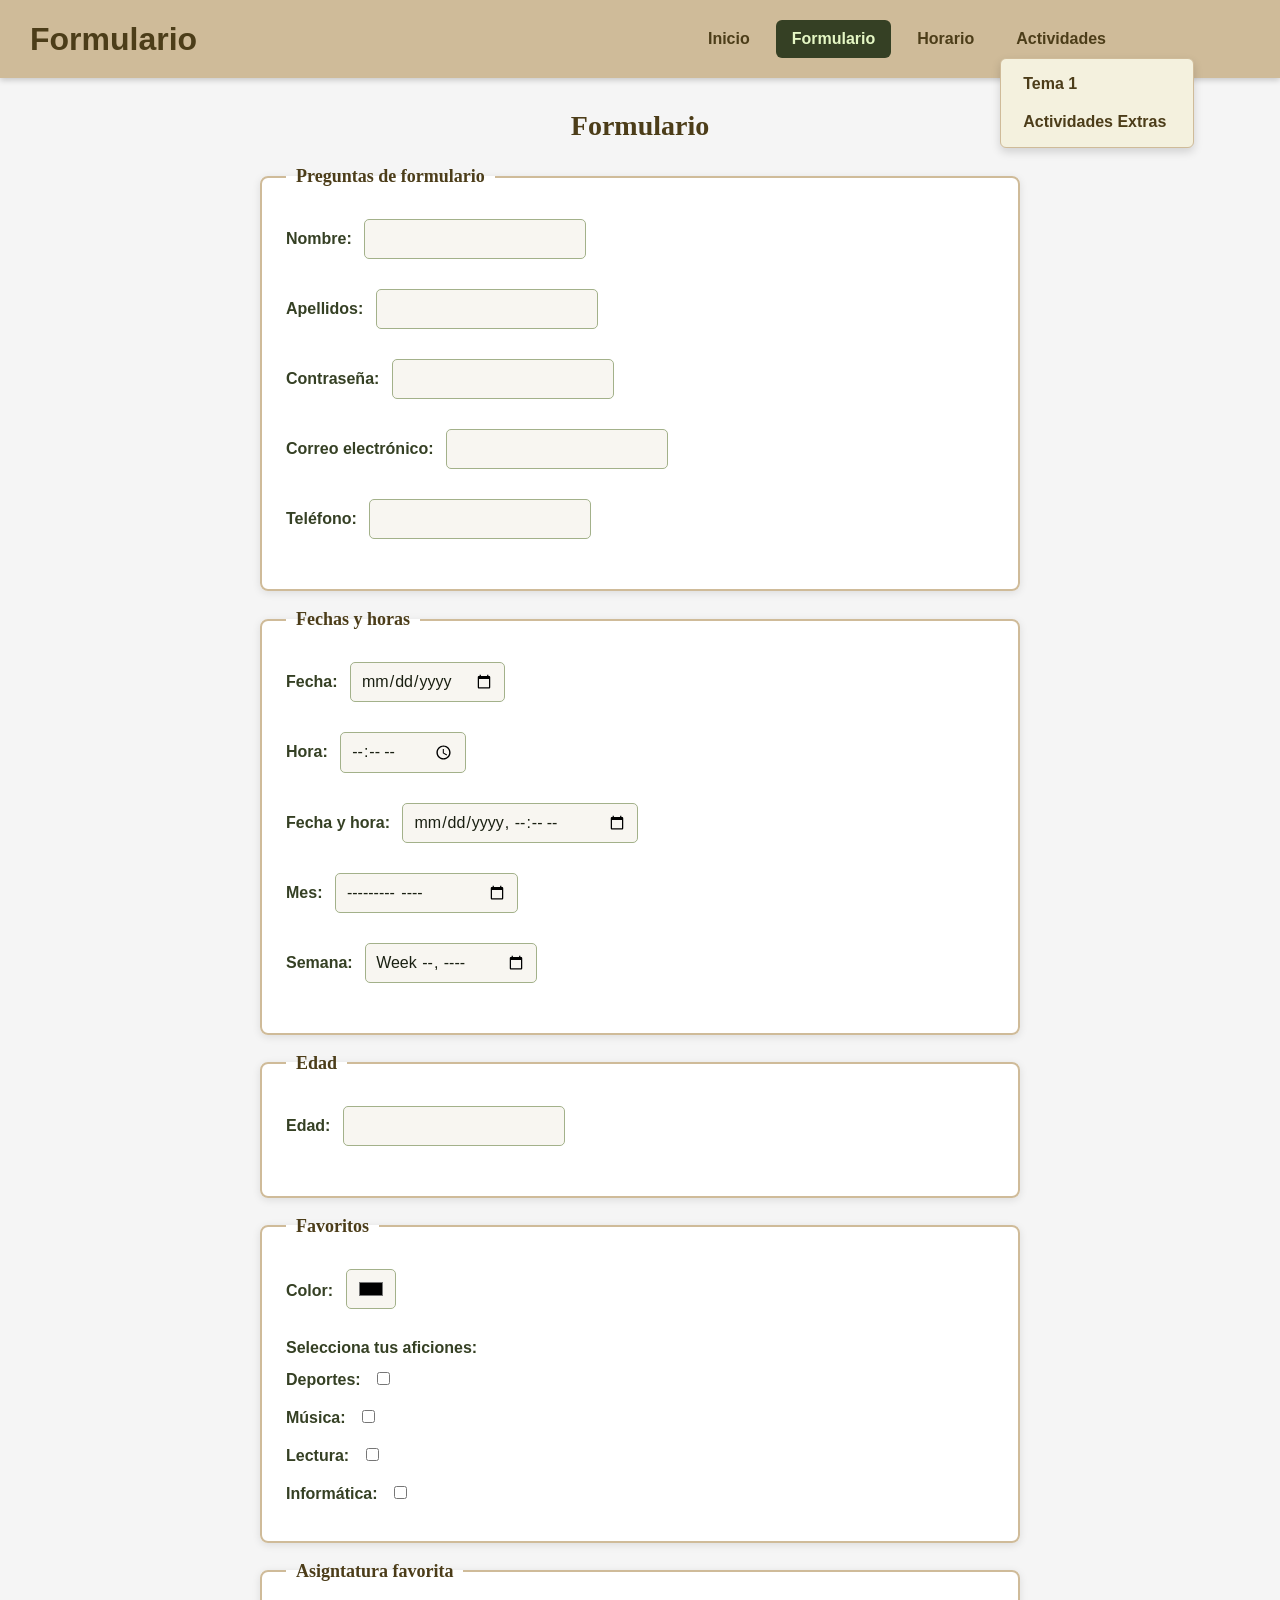
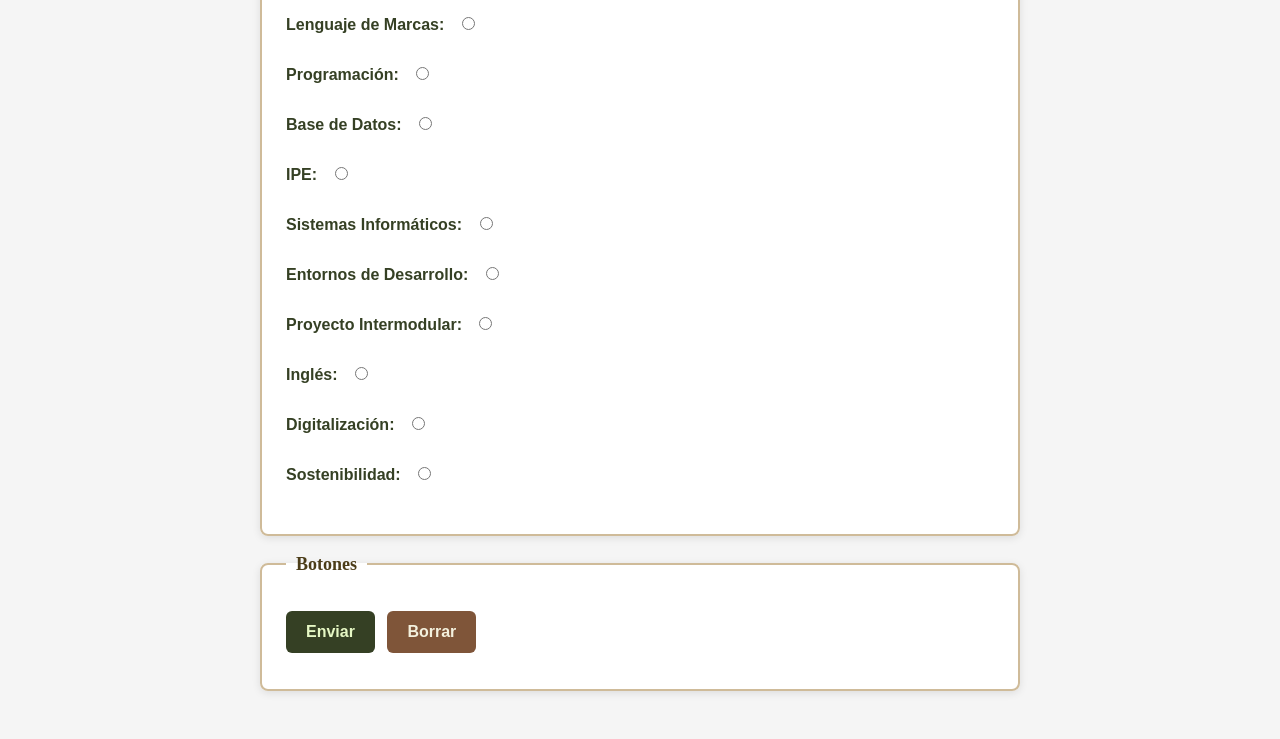
==== Formulario.html @ a5ec28bf "Primera versión de la web" ====
<!DOCTYPE html>
<html lang="es">
    <head>
        <meta charset="UTF-8">
        <meta name="viewport" content="width=device-width, initial-scale=1.0">
        <title>Formulario</title>
        <link rel="stylesheet" href="css/estiloform.css">
        <link rel="stylesheet" href="css/estilo.css">
    </head>
    <body class="CUERPO">
        <header class="CABECERA">
            <h1>Formulario</h1>
            <nav aria-label="Navegación principal">
                <ul>
                    <li><a href="index.html">Inicio</a></li>
                    <li><a href="Formulario.html" aria-current="page">Formulario</a></li>
                    <li><a href="Horario.html">Horario</a></li>
                    <li class="MENU-ACTIVIDADES">
                        <details class="MENU-DESPLEGABLE" id="actividades" open>
                            <summary>Actividades</summary>
                            <ul class="MENU-SUBMENU">
                                <li>
                                    <details class="MENU-DESPLEGABLE">
                                        <summary>Tema 1</summary>
                                        <ul class="MENU-SUBMENU">
                                            <li>
                                                <details class="MENU-DESPLEGABLE">
                                                    <summary>Apartado 1</summary>
                                                    <ul class="MENU-SUBMENU">
                                                        <li><a href="actividades/Ejercicio1.1.html">Ejercicio 1.1</a></li>
                                                        <li><a href="actividades/Ejercicio1.2.html">Ejercicio 1.2</a></li>
                                                        <li><a href="actividades/Ejercicio1.3.html">Ejercicio 1.3</a></li>
                                                    </ul>
                                                </details>
                                            </li>
                                            <li>
                                                <details class="MENU-DESPLEGABLE">
                                                    <summary>Apartado 2</summary>
                                                    <ul class="MENU-SUBMENU">
                                                        <li><a href="actividades/Ejercicio2.1.html">Ejercicio 2.1</a></li>
                                                        <li><a href="actividades/Ejercicio2.2.html">Ejercicio 2.2</a></li>
                                                        <li><a href="actividades/Ejercicio2.3.html">Ejercicio 2.3</a></li>
                                                    </ul>
                                                </details>
                                            </li>
                                        </ul>
                                    </details>
                                </li>
                                <li>
                                    <details class="MENU-DESPLEGABLE">
                                        <summary>Actividades Extras</summary>
                                        <ul class="MENU-SUBMENU">
                                            <li><a href="actividades/CALCULADORA/calculadora.html">Calculadora</a></li>
                                        </ul>
                                    </details>
                                </li>
                            </ul>
                        </details>
                    </li>
                </ul>
            </nav>
        </header>
        <main class="formulario-main">
            <h2>Formulario</h2>
            <form>
                <fieldset>
                    <legend>Preguntas de formulario</legend>
                    <p>
                        <label for="nombre">Nombre:</label>
                        <input type="text" id="nombre" name="nombre" required><br><br>
                    </p>
                    <p>
                        <label for="Apellidos">Apellidos:</label>
                        <input type="text" id="Apellidos" name="Apellidos" required><br><br>
                    </p>
                    <p>
                        <label for="pass">Contraseña:</label>
                        <input type="password" id="pass" name="pass" required><br><br>
                    </p>
                    <p>
                        <label for="email">Correo electrónico:</label>
                        <input type="email" id="email" name="email" required><br><br>
                    </p>
                    <p>
                        <label for="telefono">Teléfono:</label>
                        <input type="tel" id="telefono" name="telefono" required><br><br>
                    </p>
                </fieldset>
                <fieldset>
                    <legend>Fechas y horas</legend>
                    <p>
                        <label for="fecha">Fecha:</label>
                        <input type="date" id="fecha" name="fecha" required><br><br>
                    </p>
                    <p>
                        <label for="hora">Hora:</label>
                        <input type="time" id="hora" name="hora" required><br><br>
                    </p>
                    <p>
                        <label for="fechahora">Fecha y hora:</label>
                        <input type="datetime-local" id="fechahora" name="fechahora" required><br><br>
                    </p>
                    <p>
                        <label for="mes">Mes:</label>
                        <input type="month" id="mes" name="mes" required><br><br>
                    </p>
                    <p>
                        <label for="semana">Semana:</label>
                        <input type="week" id="semana" name="semana" required><br><br>
                    </p>
                </fieldset>
                <fieldset>
                     <legend>Edad</legend>
                    <p>
                            <label for="edad">Edad:</label>
                        <input type="number" id="edad" name="edad" min="0" required><br><br>
                    </p>
                </fieldset>
                <fieldset>
                     <legend>Favoritos</legend>
                    <p>
                            <label for="color">Color:</label>
                        <input type="color" id="color" name="color" required><br><br>
                    </p>
                    <p class="aficiones-titulo">Selecciona tus aficiones:</p>
                            <label for="deportes">Deportes:</label>
                        <input type="checkbox" id="deportes" name="deportes" required><br><br>
                            <label for="musica">Música:</label>
                        <input type="checkbox" id="musica" name="musica" required><br><br>
                            <label for="lectura">Lectura:</label>
                        <input type="checkbox" id="lectura" name="lectura" required><br><br>
                         <label for="informatica">Informática:</label>
                        <input type="checkbox" id="informatica" name="informatica" required><br><br>
                </fieldset>
                <fieldset>
                     <legend>Asigntatura favorita</legend>
                    <p>
                            <label for="radio">Lenguaje de Marcas:</label>
                        <input type="radio" id="radio" name="radio" required><br><br>
                    </p>
                    <p>
                            <label for="radio2">Programación:</label>
                        <input type="radio" id="radio2" name="radio" required><br><br>
                    </p>
                    <p>
                            <label for="radio3">Base de Datos:</label>
                        <input type="radio" id="radio3" name="radio" required><br><br>
                    </p>
                     <p>
                            <label for="radio4">IPE:</label>
                        <input type="radio" id="radio4" name="radio" required><br><br>
                    </p>
                    <p>
                            <label for="radio5">Sistemas Informáticos:</label>
                        <input type="radio" id="radio5" name="radio" required><br><br>
                    </p>
                    <p>
                            <label for="radio6">Entornos de Desarrollo:</label>
                        <input type="radio" id="radio6" name="radio" required><br><br>
                    </p>
                    <p>
                            <label for="radio7">Proyecto Intermodular:</label>
                        <input type="radio" id="radio7" name="radio" required><br><br>
                    </p>
                    <p>
                            <label for="radio8">Inglés:</label>
                        <input type="radio" id="radio8" name="radio" required><br><br>
                    </p>
                    <p>
                            <label for="radio9">Digitalización:</label>
                        <input type="radio" id="radio9" name="radio" required><br><br>
                    </p>
                    <p>
                            <label for="radio10">Sostenibilidad:</label>
                        <input type="radio" id="radio10" name="radio" required><br><br>
                    </p>
                </fieldset>
                <fieldset>
                     <legend>Botones</legend>
                    <p>
                            <input type="submit" value="Enviar">
                            <input type="reset" value="Borrar">
                    </p>
                </fieldset>
            </form>
        </main>
    </body>
</html>
---- css/estiloform.css ----
.formulario-main {
	display: block;
	width: min(100% - 32px, 760px);
	margin: 0 auto;
	padding: 32px 16px 48px;
	color: #354024;
}

.formulario-main h2 {
	margin: 0 0 24px;
	color: #4C3D19;
	text-align: center;
	font-family: Georgia, serif;
	font-size: 28px;
}

.formulario-main form {
	display: grid;
	gap: 18px;
}

.formulario-main fieldset {
	min-width: 0;
	margin: 0;
	padding: 20px 24px;
	border: 2px solid #CFBB99;
	border-radius: 8px;
	background-color: #fff;
	box-shadow: 0 2px 8px rgba(0, 0, 0, 0.1);
}

.formulario-main legend {
	padding: 0 10px;
	color: #4C3D19;
	font-family: Georgia, serif;
	font-size: 18px;
	font-weight: bold;
}

.formulario-main fieldset p {
	margin: 12px 0;
}

.formulario-main label {
	display: inline-block;
	margin-right: 8px;
	color: #354024;
	font-weight: bold;
}

.formulario-main .aficiones-titulo {
	color: #354024;
	font-weight: bold;
}

.formulario-main input:not([type="checkbox"]):not([type="radio"]):not([type="submit"]):not([type="reset"]) {
	box-sizing: border-box;
	max-width: 100%;
	min-height: 40px;
	padding: 8px 10px;
	border: 1px solid #A3B18A;
	border-radius: 5px;
	background-color: #F8F6F1;
	color: #1A2012;
	font: inherit;
}

.formulario-main input:focus-visible {
	outline: 3px solid #889063;
	outline-offset: 2px;
}

.formulario-main input[type="checkbox"],
.formulario-main input[type="radio"] {
	accent-color: #354024;
}

.formulario-main input[type="submit"],
.formulario-main input[type="reset"] {
	min-height: 42px;
	margin: 4px 8px 4px 0;
	padding: 10px 20px;
	border: 0;
	border-radius: 6px;
	background-color: #354024;
	color: #E5F7C4;
	font: inherit;
	font-weight: bold;
	cursor: pointer;
	transition: background-color 0.2s;
}

.formulario-main input[type="reset"] {
	background-color: #7F5539;
	color: #F4F1DE;
}

.formulario-main input[type="submit"]:hover,
.formulario-main input[type="submit"]:focus-visible {
	background-color: #6B705C;
}

.formulario-main input[type="reset"]:hover,
.formulario-main input[type="reset"]:focus-visible {
	background-color: #4C3D19;
}

@media (max-width: 600px) {
	.formulario-main {
		width: auto;
		padding: 24px 16px 36px;
	}

	.formulario-main fieldset {
		padding: 16px;
	}

	.formulario-main label {
		margin-bottom: 6px;
	}
}
---- css/estilo.css ----
.PROYINT {
	text-align: center;
	font-family: Georgia;
}

.PROG {
	background-color:#354024;
	color: #E5F7C4;
}

.SIST {
	background-color: #889063;
	color: #1A2012;
}

.BBDD {
	background-color: #4C3D19;
	color: #F4F1DE;
}

.LLMM {
	background-color: #CFBB99;
	color: #354024;
}

.ED {
	background-color: #A3B18A;
	color: #1F2718;
}

.IPE {
	background-color: #7F5539;
	color: #F4F1DE;
}

.ING {
	background-color: #6B705C;
	color: #E5D7C4;
}

.SOST {
	background-color: #9A9E6B;
	color: #242918;
}

.DIGITA {
	background-color: #DDBEA9;
	color: #4C3D19;
}

.PROYINT {
	background-color: #8C6D53;
	color: #F4F1DE;
}

.RECREO {
    background-color: #E5D7C4;
    color: #4C3D19;
	text-align: center;
    font-style: Georgia;
}

.CABECERA {
	background-color: #CFBB99;
	color: #4C3D19;
	padding: 20px 30px;
	display: flex;
	justify-content: space-between;
	align-items: center;
	gap: 24px;
	flex-wrap: wrap;
	box-shadow: 0 2px 6px rgba(0,0,0,0.2);
}

.CABECERA H1 {
	margin: 0;
}

.CABECERA NAV {
	margin-right: clamp(80px, 10vw, 180px);
}

.CABECERA NAV > UL {
	display: flex;
	align-items: center;
	gap: 10px;
	list-style: none;
	margin: 0;
	padding: 0;
}

.CABECERA NAV A {
	display: block;
	padding: 10px 16px;
	border-radius: 6px;
	color: #4C3D19;
	font-weight: bold;
	text-decoration: none;
	transition: background-color 0.2s, color 0.2s;
}

.CABECERA NAV SUMMARY {
	display: block;
	padding: 10px 16px;
	border-radius: 6px;
	color: #4C3D19;
	font-weight: bold;
	cursor: pointer;
	list-style: none;
	white-space: nowrap;
	transition: background-color 0.2s, color 0.2s;
}

.CABECERA NAV SUMMARY::marker {
	content: "";
}

.CABECERA NAV SUMMARY::-webkit-details-marker {
	display: none;
}

.CABECERA NAV A:HOVER,
.CABECERA NAV A:FOCUS-VISIBLE,
.CABECERA NAV SUMMARY:HOVER,
.CABECERA NAV SUMMARY:FOCUS-VISIBLE {
	background-color: #889063;
	color: #fff;
}

.CABECERA NAV A[ARIA-CURRENT="page"] {
	background-color: #354024;
	color: #E5F7C4;
}

.MENU-DESPLEGABLE {
	position: relative;
}

.MENU-SUBMENU {
	position: absolute;
	z-index: 1;
	top: 100%;
	left: 0;
	min-width: 180px;
	padding: 6px;
	border: 1px solid #CFBB99;
	border-radius: 6px;
	background-color: #F4F1DE;
	box-shadow: 0 4px 10px rgba(0, 0, 0, 0.15);
	list-style: none;
}

.MENU-SUBMENU .MENU-SUBMENU {
	top: 100%;
	left: 0;
}

.MENU-DESPLEGABLE:not([OPEN]) > .MENU-SUBMENU {
	display: none;
}

.MENU-SUBMENU A {
	white-space: nowrap;
}

.MENU-SUBMENU SUMMARY {
	width: 100%;
	box-sizing: border-box;
}

.CALCULADORA-CONTENIDO {
	display: flex;
	justify-content: center;
	padding: 48px 20px;
}

.CALCULADORA {
	border-collapse: separate;
	border-spacing: 8px;
	padding: 20px;
	border: 2px solid #CFBB99;
	border-radius: 12px;
	background-color: #E5D7C4;
	box-shadow: 0 4px 12px rgba(76, 61, 25, 0.15);
}

.CALCULADORA TH {
	padding: 0;
	border: 0;
}

.CALCULADORA #pantalla {
	box-sizing: border-box;
	width: 100%;
	height: 64px;
	padding: 12px;
	border: 1px solid #A3B18A;
	border-radius: 6px;
	background-color: #F8F6F1;
	color: #354024;
	font-size: 28px;
	text-align: right;
}

.CALCULADORA BUTTON {
	width: 68px;
	height: 60px;
	border: 0;
	border-radius: 7px;
	background-color: #889063;
	color: #1A2012;
	font-size: 22px;
	font-weight: bold;
	cursor: pointer;
	transition: background-color 0.2s, color 0.2s;
}

.CALCULADORA BUTTON:HOVER,
.CALCULADORA BUTTON:FOCUS-VISIBLE {
	background-color: #354024;
	color: #E5F7C4;
}

.CALCULADORA BUTTON:ACTIVE {
	background-color: #4C3D19;
}

.EJERCICIO-12 {
	width: 100%;
	margin: 0;
}

.ESCENA-FLOR {
	position: relative;
	min-height: 440px;
	overflow: hidden;
	background-color: #fff;
	background-image:
		linear-gradient(45deg, #e8e8e8 25%, transparent 25%, transparent 75%, #e8e8e8 75%),
		linear-gradient(45deg, #e8e8e8 25%, transparent 25%, transparent 75%, #e8e8e8 75%);
	background-position: 0 0, 10px 10px;
	background-size: 20px 20px;
}

.ESCENA-FLOR H2 {
	position: relative;
	z-index: 1;
	margin: 16px 0 0;
	color: #e33c20;
	font-family: Georgia, serif;
	font-size: 20px;
	text-align: center;
}

.ESCENA-FLOR MARK {
	background-color: #ffe600;
	color: #222;
	font-size: 0.7em;
	vertical-align: super;
}

.FLOR-FONDO {
	position: absolute;
	top: 12px;
	left: 50%;
	width: min(82vw, 1050px);
	height: 410px;
	object-fit: fill;
	transform: translateX(-50%);
}

.ENLACES-EJERCICIO {
	position: absolute;
	z-index: 1;
	top: 32px;
	left: 12px;
	width: 205px;
	color: #222;
	font-family: Georgia, serif;
	font-size: 13px;
}

.ENLACES-EJERCICIO P {
	margin: 12px 0;
}

.ENLACE-GOOGLE {
	display: flex;
	align-items: center;
	gap: 8px;
	width: max-content;
}

.ENLACE-GOOGLE P {
	margin: 0;
}

.BOTON-CAPITULO,
.BOTON-GOOGLE {
	display: inline-block;
	padding: 12px 14px;
	background-color: #f2d000;
	color: #4C3D19;
	font-weight: bold;
	text-decoration: none;
}

.TEXTO-PRE {
	font-family: monospace;
	white-space: pre;
}

.CAPITULO-CUATRO {
	position: absolute;
	right: 1.5%;
	bottom: 12px;
	left: 1.5%;
	z-index: 1;
	min-height: 44px;
	padding: 8px 12px;
	border: 2px solid #173d78;
	background-color: #6495ed;
	color: #111;
	font-size: 13px;
}

.CAPITULO-CUATRO A {
	color: #173d78;
}

.CAPITULO-CUATRO P {
	margin: 6px 0 0;
	font-weight: bold;
}

.EJERCICIO-13 {
	width: min(100% - 32px, 500px);
	margin: 24px auto;
}

.EJERCICIO-13 TABLE {
	width: 100%;
	table-layout: fixed;
	text-align: center;
	font-family: Georgia, serif;
}

.EJERCICIO-13 CAPTION {
	padding: 8px 0 2px;
	font-style: italic;
}

.TABLA-PRUEBA-1 {
	border: 2px solid blue;
	border-spacing: 5px;
}

.TABLA-PRUEBA-1 TH,
.TABLA-PRUEBA-1 TD {
	height: 48px;
	padding: 0 4px;
	border: 2px solid blue;
}

.TABLA-PRUEBA-1 TH {
	border: 0;
}

.TABLA-PRUEBA-2 {
	margin-top: 12px;
	border-collapse: collapse;
	border: 2px solid #e6d000;
}

.TABLA-PRUEBA-2 TH,
.TABLA-PRUEBA-2 TD {
	height: 58px;
	padding: 0 4px;
	border: 2px solid #e6d000;
	background-color: #ddd;
}

.TABLA-PRUEBA-2 .FILA-VERDE TD {
	background-color: #9bd323;
}

.EJERCICIO-21,
.EJERCICIO-22 {
	width: min(100% - 32px, 1000px);
	margin: 28px auto;
}

.EJERCICIO-21 H2,
.EJERCICIO-22 H2 {
	color: #111;
}

.LISTA-EJEMPLO {
	font-family: Georgia, serif;
	font-size: 14px;
}

.TITULO-LISTA {
	padding: 8px;
	border-radius: 8px;
	background-color: #62d2e8;
	color: #111;
	font-size: 13px;
	font-style: italic;
	text-align: center;
}

.EJERCICIO-21 HR,
.EJERCICIO-22 HR {
	margin: 18px 0;
	border: 0;
	border-top: 2px solid #888;
}

.CAJA-MENUS {
	padding: 4px;
	border: 1px solid #4169e1;
}

.MENU-HORIZONTAL {
	display: flex;
	flex-wrap: wrap;
	gap: 0;
	margin: 18px 0 0;
	padding: 0;
	background-color: #858363;
	list-style: none;
}

.MENU-HORIZONTAL A,
.MENU-VERTICAL A {
	display: block;
	padding: 16px;
	color: #fff;
	font-family: Georgia, serif;
	font-size: 20px;
	text-decoration: none;
}

.MENU-HORIZONTAL A:HOVER,
.MENU-VERTICAL A:HOVER {
	background-color: #4C3D19;
}

.MENU-VERTICAL {
	width: 126px;
	margin: 18px 0;
	padding: 0;
	background-color: #60e52b;
	list-style: none;
}

.MENU-VERTICAL LI:nth-child(3) {
	background-color: #f01414;
}

.MENU-VERTICAL A {
	padding: 16px;
}

.EJERCICIO-23 {
	width: calc(100% - 16px);
	min-height: 300px;
	margin: 28px 8px;
	padding: 15px 24px;
	box-sizing: border-box;
	border-left: 4px solid #111;
	background-color: #e8e6d1;
	font-family: Georgia, serif;
}

.BLOQUE-DIV {
	position: relative;
	padding: 18px 12px;
	background-color: rgba(87, 107, 127, 0.78);
	color: #fff;
	font-size: 12px;
}

.BLOQUE-DIV H2 {
	font-size: 18px;
}

.BLOQUE-SPAN {
	position: relative;
	margin-top: 16px;
	padding: 10px 12px;
	background-color: rgba(230, 226, 164, 0.88);
	color: #111;
	font-size: 20px;
	line-height: 1.3;
}

.TEXTO-RESALTADO {
	background-color: #dc57d4;
}

.BLOQUE-SPAN STRONG {
	border: 1px solid #77765d;
	background-color: rgba(196, 198, 167, 0.8);
}

.BLOQUE-SPAN EM {
	background-color: #fff;
}

.CONTENIDO {
	display: flex;
	justify-content: center;
	padding: 32px 24px;
}

.TABLA {
	width: min(100%, 1200px);
	table-layout: fixed;
	border-collapse: collapse;
	font-size: 16px;
	box-shadow: 0 2px 8px rgba(0,0,0,0.15);
}

.TABLA TH,
.TABLA TD {
	padding: 18px 14px;
	border: 2px solid whitesmoke;
}

.TABLA THEAD TH {
	background-color: #CFBB99;
	color: #4C3D19;
	font-family: Georgia;
}

.TABLA .HORA {
	width: 150px;
	background-color: #E5D7C4;
	color: #4C3D19;
	text-align: center;
	font-family: Georgia;
	font-weight: bold;
}

.CUERPO {
	font-family: Arial, sans-serif;
	background: whitesmoke;
	margin: 0;
}

.PIE {
	background-color: #CFBB99;
	color: #4C3D19;
	text-align: center;
	padding: 20px;
	justify-content: space-between;
	font-size: 14px;
	box-shadow: 0 -2px 6px rgba(0,0,0,0.2);
}

.INICIO {
	display: block;
	width: min(900px, calc(100% - 48px));
	margin: 0 auto;
	padding: 36px 0 48px;
}

.PRESENTACION {
	margin-bottom: 30px;
	padding: 28px 32px;
	border-left: 6px solid #889063;
	border-radius: 8px;
	background-color: #E5D7C4;
}

.INICIO H2 {
	margin: 0 0 12px;
	color: #4C3D19;
	font-family: Georgia, serif;
}

.PRESENTACION P {
	margin: 0;
	color: #354024;
	line-height: 1.6;
}

.MODULOS {
	margin-bottom: 28px;
	padding: 24px 28px;
	border: 1px solid #CFBB99;
	border-radius: 8px;
	background-color: #fff;
}

.LISTA-MODULOS {
	display: flex;
	flex-wrap: wrap;
	gap: 10px;
	margin: 0;
	padding: 0;
	list-style: none;
}

.LISTA-MODULOS LI {
	padding: 9px 14px;
	border-radius: 5px;
	background-color: #889063;
	color: #1A2012;
	font-weight: bold;
}

.IMAGEN-INICIO {
	margin-bottom: 20px;
}

.IMAGEN-INICIO IMG {
	display: block;
	width: min(100%, 360px);
	border: 4px solid #CFBB99;
	border-radius: 8px;
}

.ENLACE-EXTERNO A {
	color: #4C3D19;
	font-weight: bold;
}

@media (max-width: 600px) {
	.CABECERA {
		justify-content: center;
		text-align: center;
	}

	.CABECERA NAV {
		margin-right: 0;
	}

	.CABECERA NAV > UL {
		flex-wrap: wrap;
		justify-content: center;
	}

	.MENU-SUBMENU .MENU-SUBMENU {
		position: static;
		margin-left: 12px;
		box-shadow: none;
	}

	.INICIO {
		width: calc(100% - 32px);
		padding: 24px 0 36px;
	}

	.PRESENTACION,
	.MODULOS {
		padding: 20px;
	}

	.CALCULADORA {
		border-spacing: 5px;
		padding: 12px;
	}

	.CALCULADORA BUTTON {
		width: 58px;
		height: 54px;
	}

	.ESCENA-FLOR {
		min-height: 300px;
	}

	.FLOR-FONDO {
		top: 70px;
		width: min(80vw, 360px);
		height: 180px;
	}

	.EJERCICIO-23 {
		width: calc(100% - 16px);
		margin: 20px 8px;
		padding: 12px;
	}

	.BLOQUE-DIV {
		font-size: 11px;
	}

	.BLOQUE-SPAN {
		font-size: 15px;
	}

	.ENLACES-EJERCICIO {
		top: 38px;
		left: 10px;
		width: 150px;
		font-size: 11px;
	}

	.ENLACE-GOOGLE {
		gap: 5px;
	}

	.CAPITULO-CUATRO {
		right: 8px;
		bottom: 8px;
		left: 8px;
		padding: 12px;
	}
}
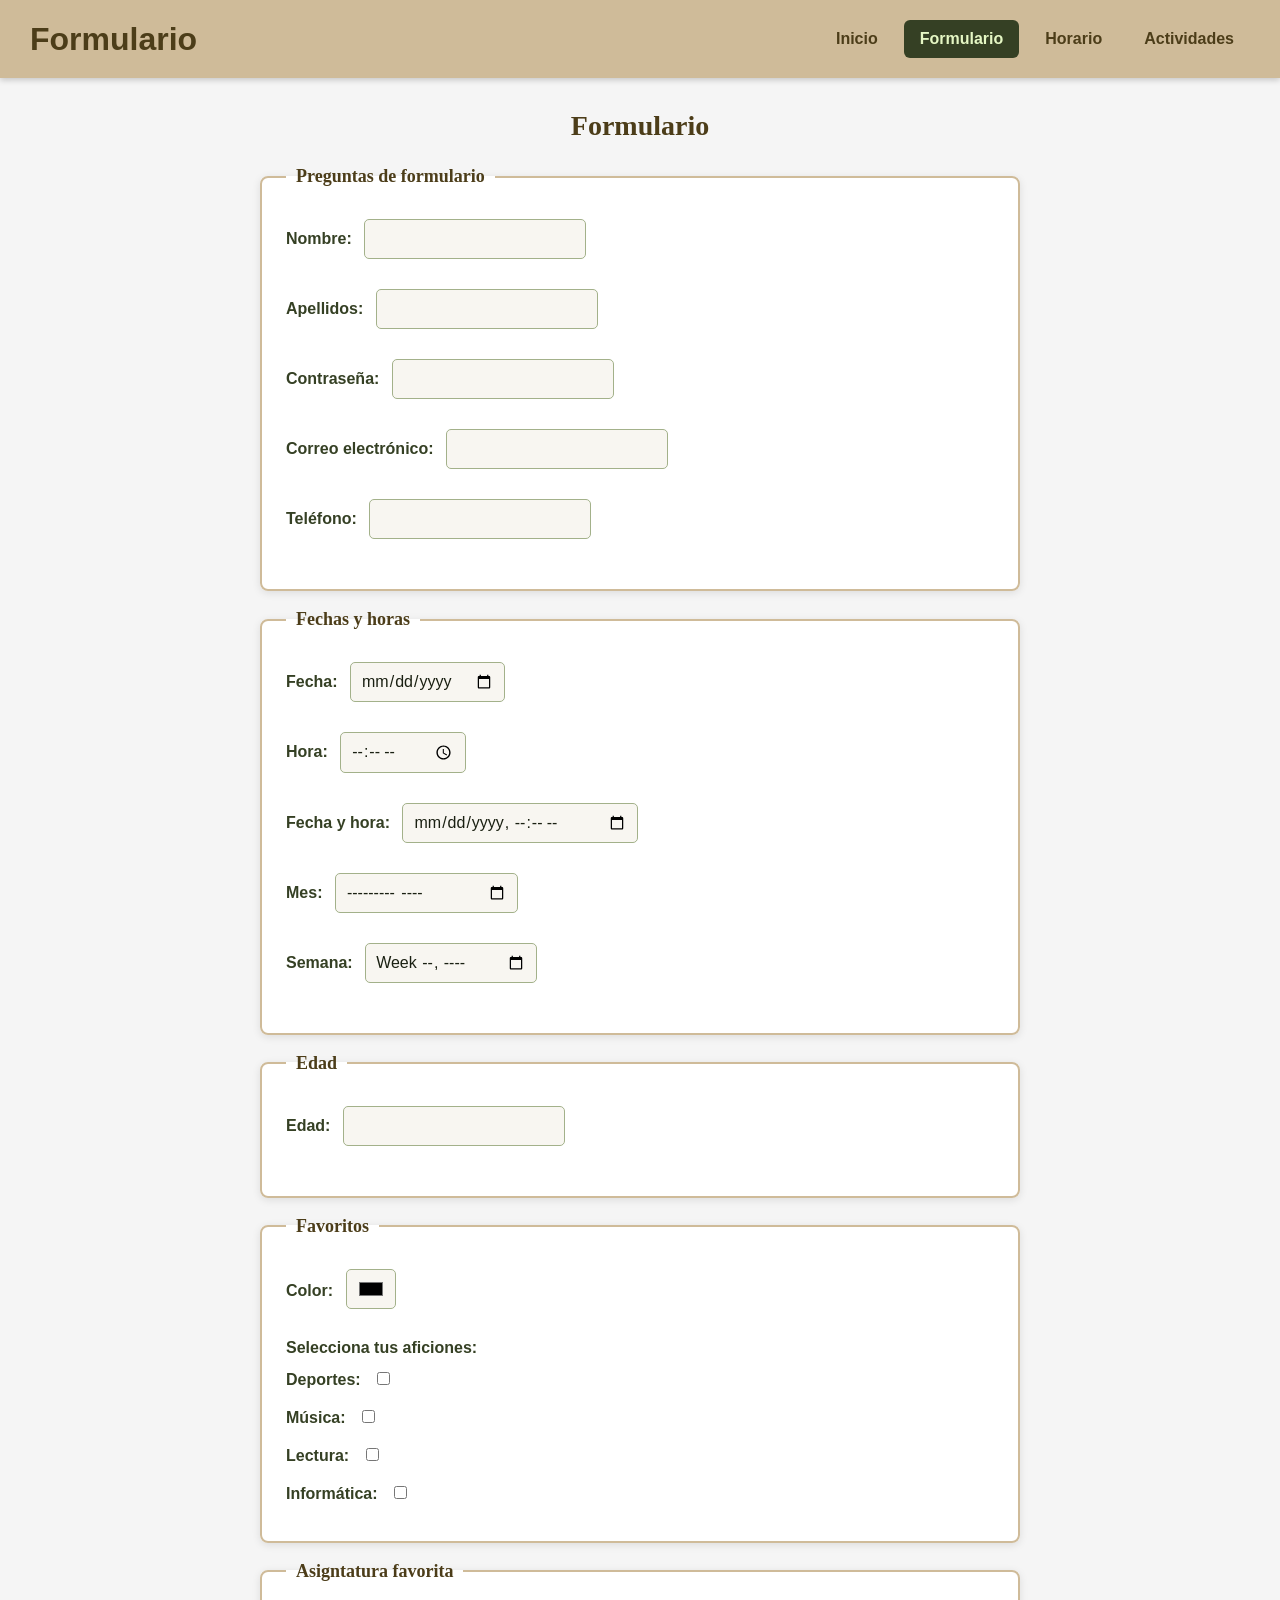
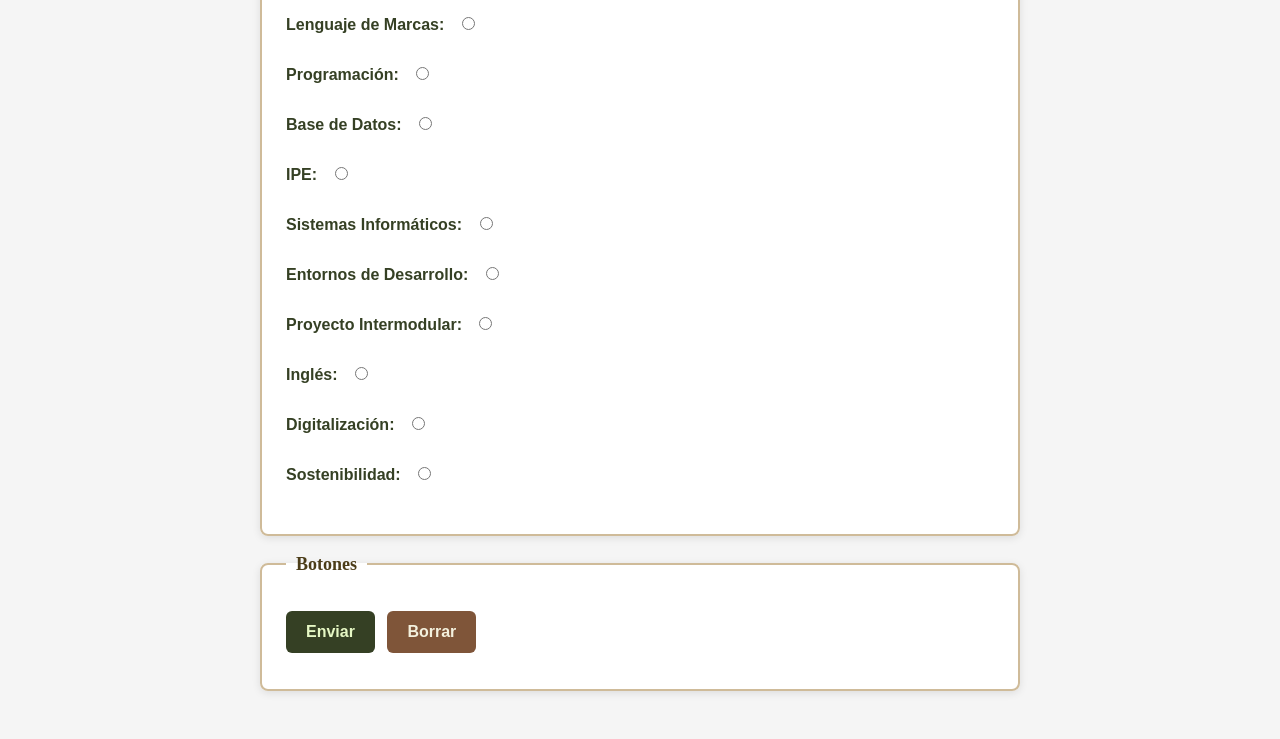
==== commit 4d0b85ff: "Actualizar enlaces y mejorar la estructura de navegación en varias páginas" ====
--- a/Formulario.html
+++ b/Formulario.html
@@ -16,7 +16,7 @@
                     <li><a href="Formulario.html" aria-current="page">Formulario</a></li>
                     <li><a href="Horario.html">Horario</a></li>
                     <li class="MENU-ACTIVIDADES">
-                        <details class="MENU-DESPLEGABLE" id="actividades" open>
+                        <details class="MENU-DESPLEGABLE" id="actividades">
                             <summary>Actividades</summary>
                             <ul class="MENU-SUBMENU">
                                 <li>
@@ -51,6 +51,8 @@
                                         <summary>Actividades Extras</summary>
                                         <ul class="MENU-SUBMENU">
                                             <li><a href="actividades/CALCULADORA/calculadora.html">Calculadora</a></li>
+                                            <li><a href="actividades/PRUEBA.html">Página de prueba</a></li>
+                                            <li><a href="TEMA3/PiedraPapelTijera.html">Piedra, papel o tijera</a></li>
                                         </ul>
                                     </details>
                                 </li>
--- a/css/estilo.css
+++ b/css/estilo.css
@@ -78,7 +78,7 @@
 }
 
 .CABECERA NAV {
-	margin-right: clamp(80px, 10vw, 180px);
+	margin-right: 0;
 }
 
 .CABECERA NAV > UL {
@@ -151,6 +151,11 @@
 	list-style: none;
 }
 
+.MENU-ACTIVIDADES > .MENU-DESPLEGABLE > .MENU-SUBMENU {
+	right: 0;
+	left: auto;
+}
+
 .MENU-SUBMENU .MENU-SUBMENU {
 	top: 100%;
 	left: 0;
@@ -629,6 +634,128 @@
 	font-weight: bold;
 }
 
+.OPCIONES_JUEGO {
+	display: flex;
+	flex-wrap: wrap;
+	justify-content: center;
+	gap: 12px;
+	margin: 20px 0;
+}
+
+.BOTONES_JUEGO {
+	min-width: 120px;
+	padding: 14px 20px;
+	border: 1px solid #889063;
+	border-radius: 8px;
+	background-color: #E5D7C4;
+	color: #4C3D19;
+	font-weight: bold;
+	font-size: 16px;
+	cursor: pointer;
+	transition: background-color 0.2s, color 0.2s, transform 0.2s;
+}
+
+.BOTONES_JUEGO:HOVER,
+.BOTONES_JUEGO:FOCUS-VISIBLE {
+	background-color: #354024;
+	color: #E5F7C4;
+	transform: translateY(-2px);
+}
+
+.EJERCICIO-11,
+.PAGINA-PRUEBA {
+	width: min(100% - 32px, 900px);
+	margin: 32px auto;
+	padding: 28px;
+	border: 1px solid #CFBB99;
+	border-radius: 12px;
+	background-color: #fff;
+	box-shadow: 0 4px 14px rgba(76, 61, 25, 0.1);
+	color: #354024;
+	line-height: 1.7;
+}
+
+.EJERCICIO-11 H1,
+.EJERCICIO-11 H2,
+.PAGINA-PRUEBA P {
+	margin-top: 0;
+	color: #4C3D19;
+}
+
+.EJERCICIO-11 H2 {
+	color: #4C3D19;
+}
+
+.EJERCICIO-11 IMG {
+	display: block;
+	max-width: 100%;
+	height: auto;
+	margin: 20px auto;
+	border: 4px solid #CFBB99;
+	border-radius: 8px;
+}
+
+.EJERCICIO-11 A {
+	color: #4C3D19;
+	font-weight: bold;
+}
+
+.PAGINA-PRUEBA {
+	min-height: 180px;
+}
+
+.JUEGO-CONTENIDO {
+	width: min(100% - 32px, 760px);
+	margin: 40px auto;
+}
+
+.TARJETA-JUEGO {
+	padding: 32px;
+	border: 1px solid #CFBB99;
+	border-radius: 14px;
+	background-color: #fff;
+	box-shadow: 0 6px 20px rgba(76, 61, 25, 0.12);
+	text-align: center;
+}
+
+.TARJETA-JUEGO H2 {
+	margin: 0 0 18px;
+	color: #4C3D19;
+	font-family: Georgia, serif;
+}
+
+.MARCADOR-JUEGO {
+	display: grid;
+	grid-template-columns: repeat(auto-fit, minmax(130px, 1fr));
+	gap: 10px;
+	margin: 24px 0;
+}
+
+.MARCADOR-JUEGO P {
+	margin: 0;
+	padding: 12px;
+	border-radius: 7px;
+	background-color: #F4F1DE;
+	color: #354024;
+	font-weight: bold;
+}
+
+.RESULTADO-JUEGO {
+	padding: 18px;
+	border-radius: 8px;
+	background-color: #E5D7C4;
+	color: #354024;
+}
+
+.RESULTADO-JUEGO H2 {
+	margin-bottom: 12px;
+}
+
+.RESULTADO-JUEGO P {
+	margin: 8px 0;
+}
+
+
 @media (max-width: 600px) {
 	.CABECERA {
 		justify-content: center;
@@ -663,6 +790,15 @@
 	.CALCULADORA {
 		border-spacing: 5px;
 		padding: 12px;
+	}
+
+	.EJERCICIO-11,
+	.PAGINA-PRUEBA {
+		padding: 20px;
+	}
+
+	.TARJETA-JUEGO {
+		padding: 22px 16px;
 	}
 
 	.CALCULADORA BUTTON {
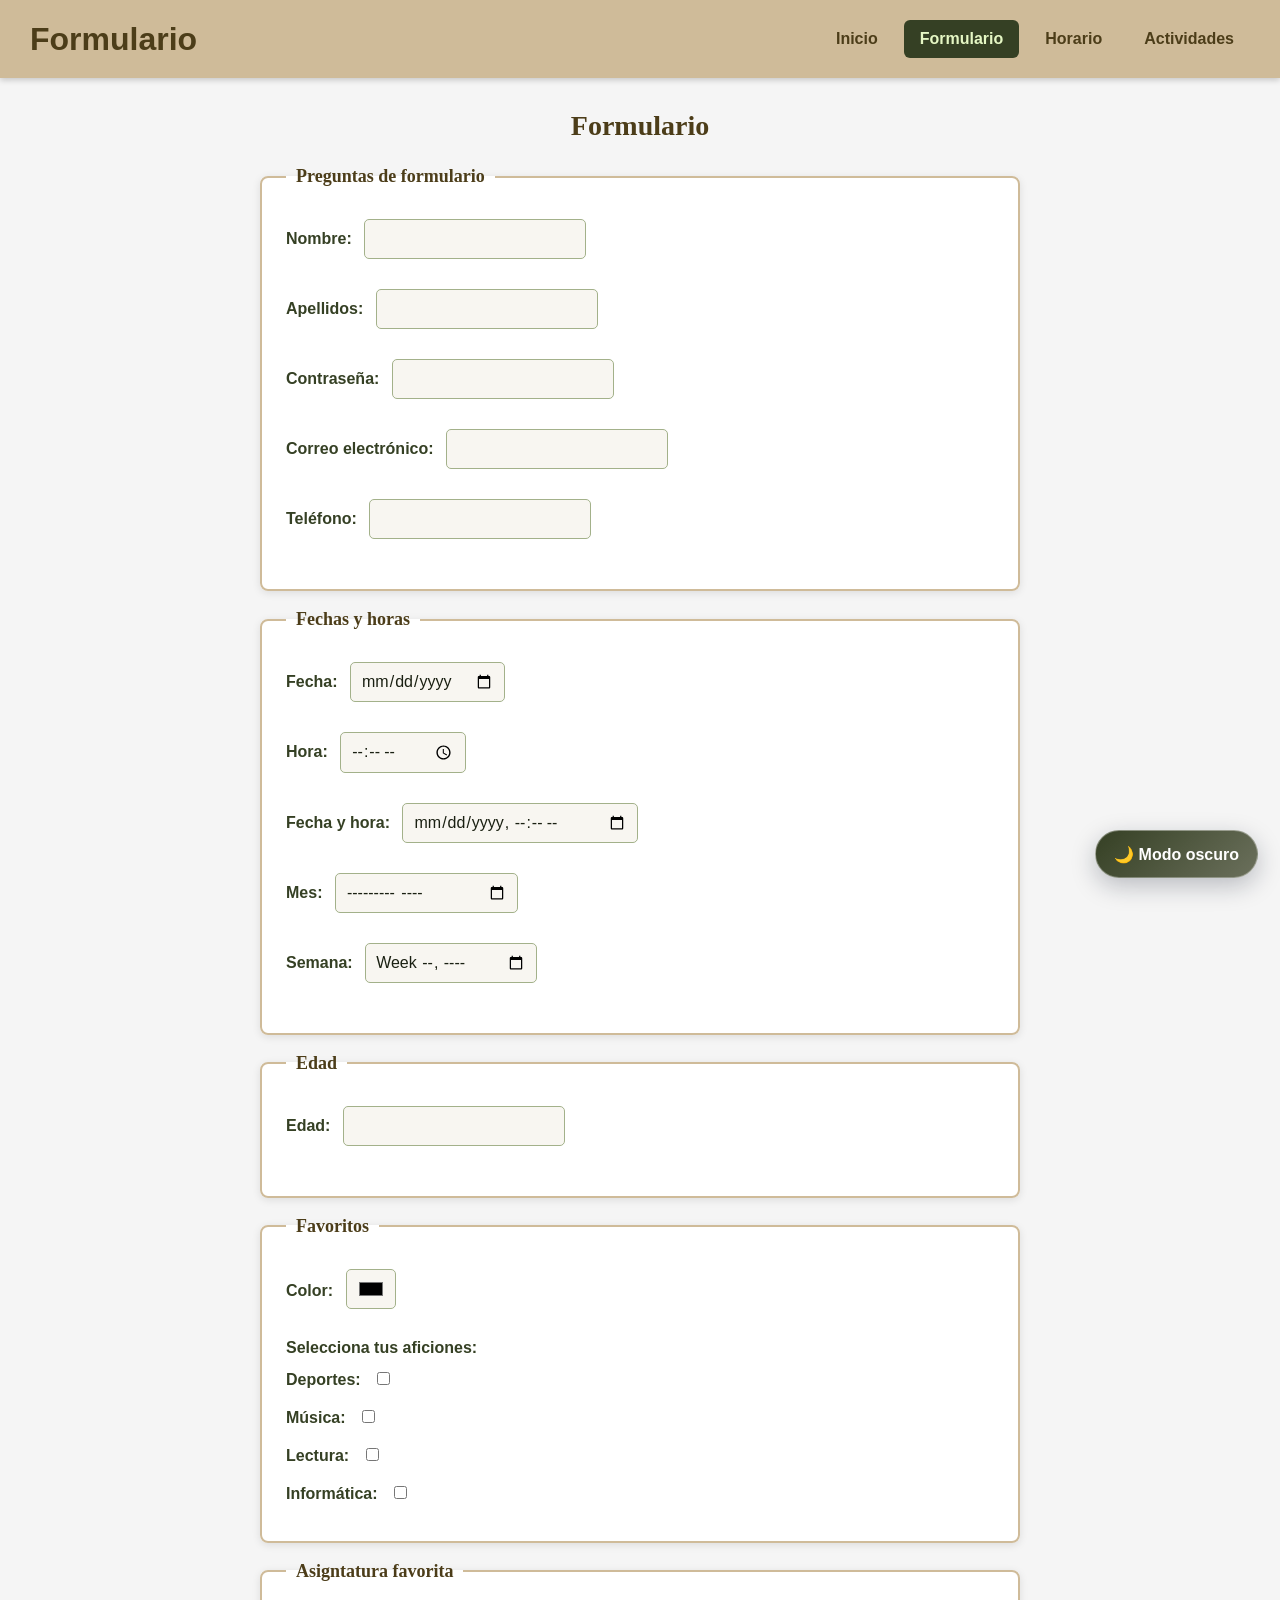
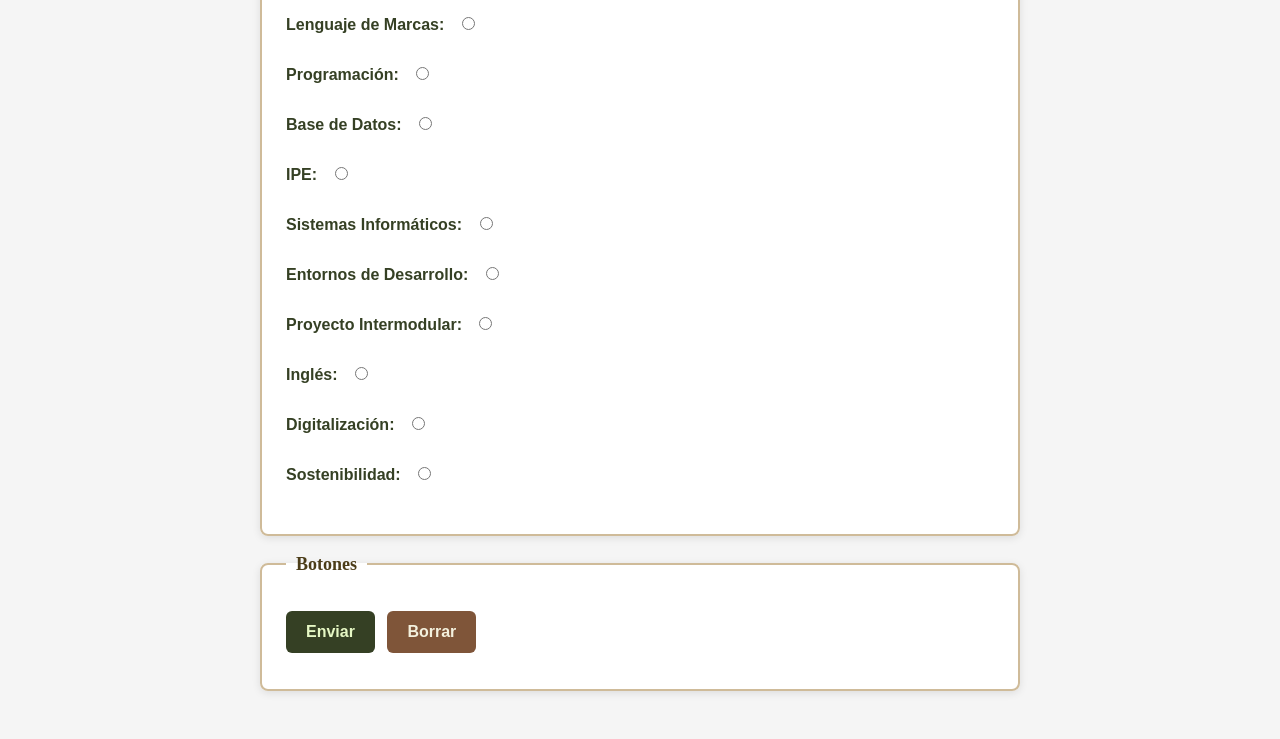
==== commit a64273fb: "Añadir soporte para modo oscuro en la interfaz y mejorar la gestión del tema" ====
--- a/Formulario.html
+++ b/Formulario.html
@@ -6,6 +6,8 @@
         <title>Formulario</title>
         <link rel="stylesheet" href="css/estiloform.css">
         <link rel="stylesheet" href="css/estilo.css">
+        <link rel="stylesheet" href="css/oscuro.css">
+        <script src="js/cambiarmodo.js" defer></script>
     </head>
     <body class="CUERPO">
         <header class="CABECERA">
@@ -51,7 +53,6 @@
                                         <summary>Actividades Extras</summary>
                                         <ul class="MENU-SUBMENU">
                                             <li><a href="actividades/CALCULADORA/calculadora.html">Calculadora</a></li>
-                                            <li><a href="actividades/PRUEBA.html">Página de prueba</a></li>
                                             <li><a href="TEMA3/PiedraPapelTijera.html">Piedra, papel o tijera</a></li>
                                         </ul>
                                     </details>
--- a/css/oscuro.css
+++ b/css/oscuro.css
@@ -0,0 +1,199 @@
+body.MODO-OSCURO {
+    background: #111827;
+    color: #e5e7eb;
+    color-scheme: dark;
+}
+
+body.MODO-OSCURO .CABECERA {
+    border-bottom: 1px solid #475569;
+    background: linear-gradient(120deg, #1e293b, #26364a);
+    color: #f8fafc;
+}
+
+body.MODO-OSCURO .CABECERA H1,
+body.MODO-OSCURO H1,
+body.MODO-OSCURO H2,
+body.MODO-OSCURO .formulario-main h2,
+body.MODO-OSCURO .formulario-main legend {
+    color: #f1f5f9;
+}
+
+body.MODO-OSCURO .CABECERA NAV A,
+body.MODO-OSCURO .CABECERA NAV SUMMARY {
+    color: #e2e8f0;
+}
+
+body.MODO-OSCURO .CABECERA NAV A[ARIA-CURRENT="page"] {
+    background-color: #365044;
+    color: #ecfdf5;
+}
+
+body.MODO-OSCURO .CABECERA NAV A:HOVER,
+body.MODO-OSCURO .CABECERA NAV A:FOCUS-VISIBLE,
+body.MODO-OSCURO .CABECERA NAV SUMMARY:HOVER,
+body.MODO-OSCURO .CABECERA NAV SUMMARY:FOCUS-VISIBLE {
+    background-color: #475569;
+    color: #fff;
+}
+
+body.MODO-OSCURO .MENU-SUBMENU {
+    border-color: #475569;
+    background-color: #1e293b;
+}
+
+body.MODO-OSCURO .MENU-SUBMENU A {
+    color: #e2e8f0;
+}
+
+body.MODO-OSCURO .MENU-SUBMENU A:HOVER,
+body.MODO-OSCURO .MENU-SUBMENU A:FOCUS-VISIBLE {
+    background-color: #334155;
+    color: #fff;
+}
+
+body.MODO-OSCURO .PRESENTACION,
+body.MODO-OSCURO .MODULOS,
+body.MODO-OSCURO .TARJETA-JUEGO,
+body.MODO-OSCURO .EJERCICIO-11,
+body.MODO-OSCURO .PAGINA-PRUEBA,
+body.MODO-OSCURO .formulario-main fieldset,
+body.MODO-OSCURO .CALCULADORA {
+    border-color: #475569;
+    background-color: #1e293b;
+    color: #e2e8f0;
+}
+
+body.MODO-OSCURO .PRESENTACION,
+body.MODO-OSCURO .MODULOS,
+body.MODO-OSCURO .formulario-main,
+body.MODO-OSCURO .formulario-main label,
+body.MODO-OSCURO .formulario-main .aficiones-titulo {
+    color: #e2e8f0;
+}
+
+body.MODO-OSCURO .LISTA-MODULOS LI,
+body.MODO-OSCURO .MARCADOR-JUEGO P {
+    background-color: #334155;
+    color: #e2e8f0;
+}
+
+body.MODO-OSCURO .RESULTADO-JUEGO {
+    background-color: #26364a;
+    color: #e2e8f0;
+}
+
+body.MODO-OSCURO .CALCULADORA #pantalla,
+body.MODO-OSCURO .formulario-main input:not([type="checkbox"]):not([type="radio"]):not([type="submit"]):not([type="reset"]) {
+    border-color: #64748b;
+    background-color: #0f172a;
+    color: #f8fafc;
+}
+
+body.MODO-OSCURO .CALCULADORA BUTTON,
+body.MODO-OSCURO .BOTONES_JUEGO {
+    border-color: #64748b;
+    background-color: #334155;
+    color: #f8fafc;
+}
+
+body.MODO-OSCURO .CALCULADORA BUTTON:HOVER,
+body.MODO-OSCURO .CALCULADORA BUTTON:FOCUS-VISIBLE,
+body.MODO-OSCURO .BOTONES_JUEGO:HOVER,
+body.MODO-OSCURO .BOTONES_JUEGO:FOCUS-VISIBLE {
+    background-color: #3d6652;
+    color: #fff;
+}
+
+body.MODO-OSCURO .formulario-main input[type="submit"],
+body.MODO-OSCURO .formulario-main input[type="reset"] {
+    background-color: #365044;
+    color: #f0fdf4;
+}
+
+body.MODO-OSCURO .TABLA,
+body.MODO-OSCURO .TABLA TH,
+body.MODO-OSCURO .TABLA TD {
+    border-color: #475569;
+}
+
+body.MODO-OSCURO .TABLA THEAD TH {
+    background-color: #334155;
+    color: #f8fafc;
+}
+
+body.MODO-OSCURO .TABLA TD {
+    background-color: #1e293b;
+    color: #e2e8f0;
+}
+
+body.MODO-OSCURO .TABLA .HORA {
+    background-color: #26364a;
+    color: #f8fafc;
+}
+
+body.MODO-OSCURO .PIE {
+    background-color: #1e293b;
+    color: #e2e8f0;
+}
+
+body.MODO-OSCURO .EJERCICIO-23 {
+    border-left-color: #64748b;
+    background-color: #1e293b;
+    color: #e2e8f0;
+}
+
+body.MODO-OSCURO .BLOQUE-SPAN {
+    background-color: #334155;
+    color: #f8fafc;
+}
+
+body.MODO-OSCURO a {
+    color: #a7f3d0;
+}
+
+body.MODO-OSCURO a:focus-visible,
+body.MODO-OSCURO button:focus-visible,
+body.MODO-OSCURO input:focus-visible {
+    outline-color: #6ee7b7;
+}
+
+.BOTON-TEMA {
+    position: fixed;
+    right: 22px;
+    bottom: 22px;
+    z-index: 20;
+    min-height: 48px;
+    padding: 0 18px;
+    border: 1px solid rgba(255, 255, 255, 0.35);
+    border-radius: 999px;
+    background: linear-gradient(135deg, #354024, #6B705C);
+    box-shadow: 0 8px 24px rgba(15, 23, 42, 0.25);
+    color: #fff;
+    font: inherit;
+    font-weight: bold;
+    cursor: pointer;
+    transition: transform 0.2s, box-shadow 0.2s, background 0.2s;
+}
+
+.BOTON-TEMA:hover {
+    transform: translateY(-2px);
+    box-shadow: 0 12px 28px rgba(15, 23, 42, 0.32);
+}
+
+.BOTON-TEMA:focus-visible {
+    outline: 3px solid #a7f3d0;
+    outline-offset: 3px;
+}
+
+body.MODO-OSCURO .BOTON-TEMA {
+    background: linear-gradient(135deg, #365044, #26364a);
+}
+
+@media (max-width: 600px) {
+    .BOTON-TEMA {
+        right: 14px;
+        bottom: 14px;
+        min-height: 44px;
+        padding: 0 15px;
+    }
+}
